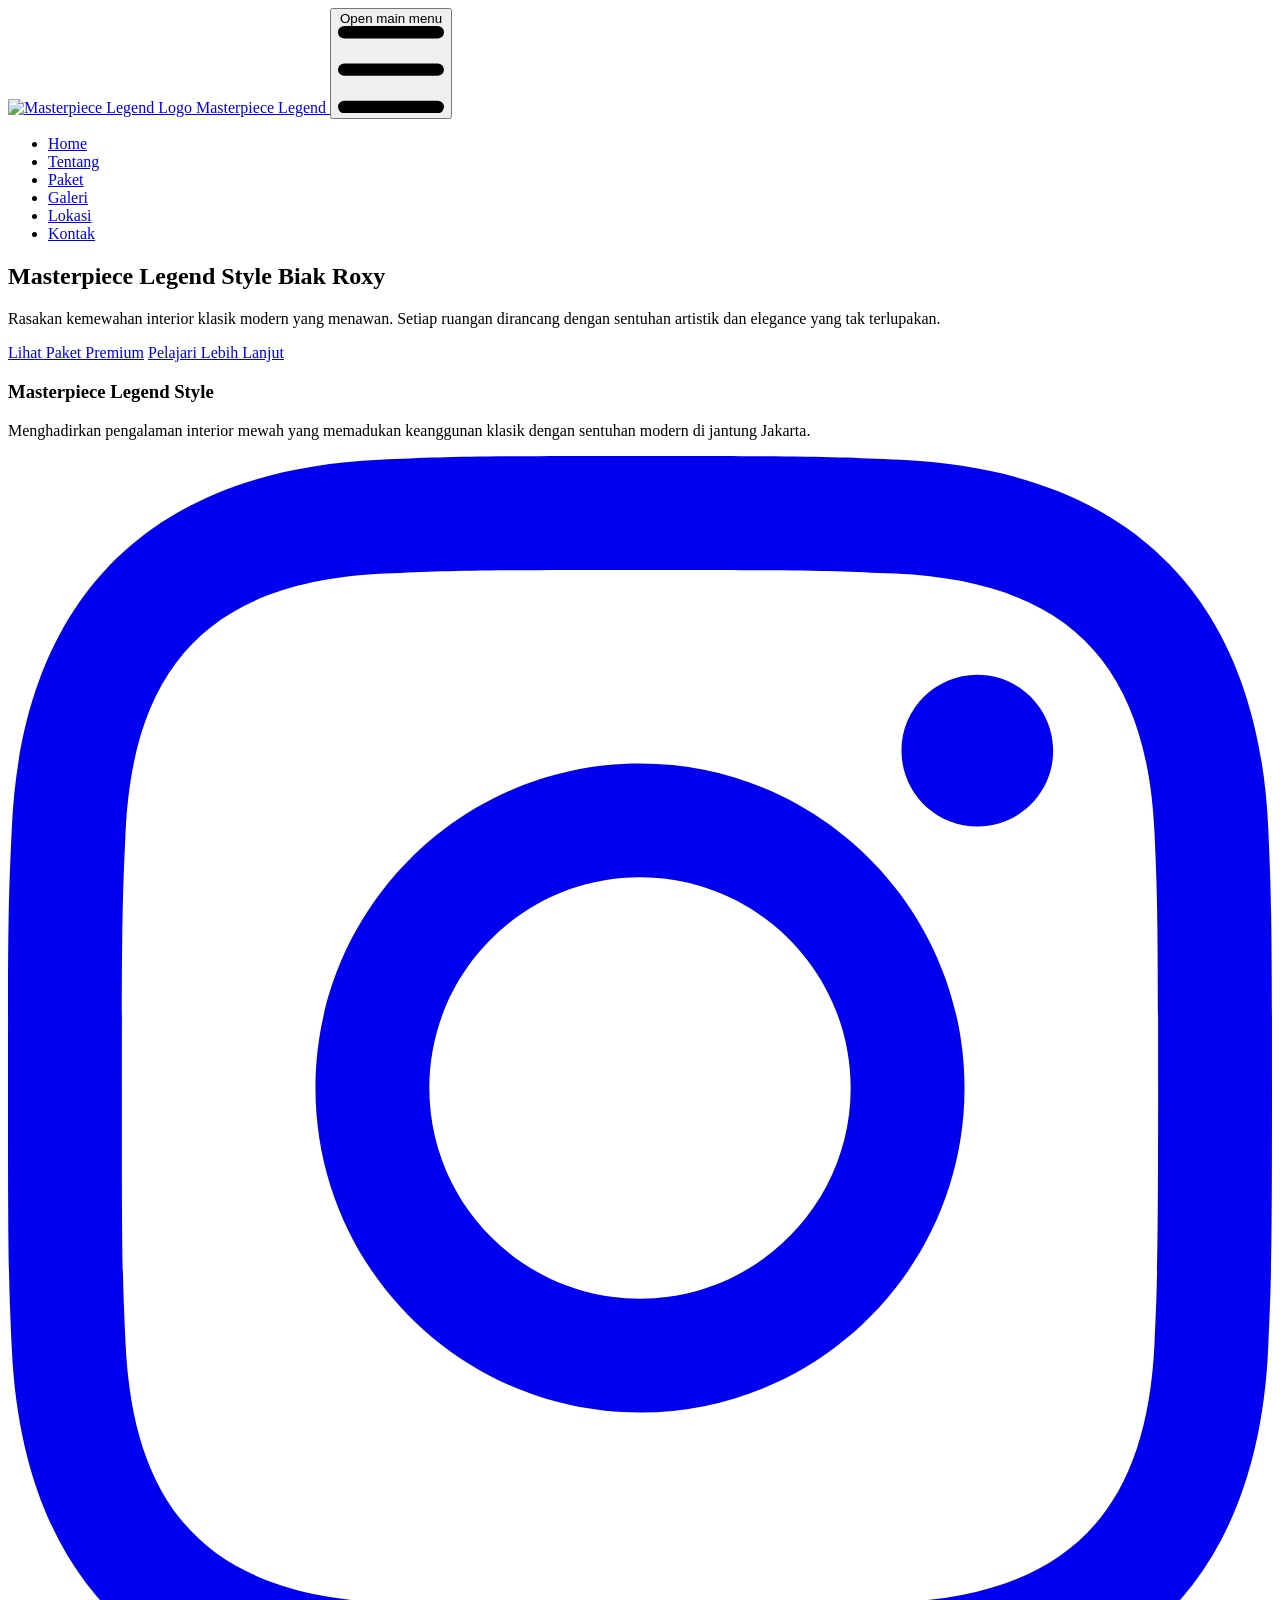
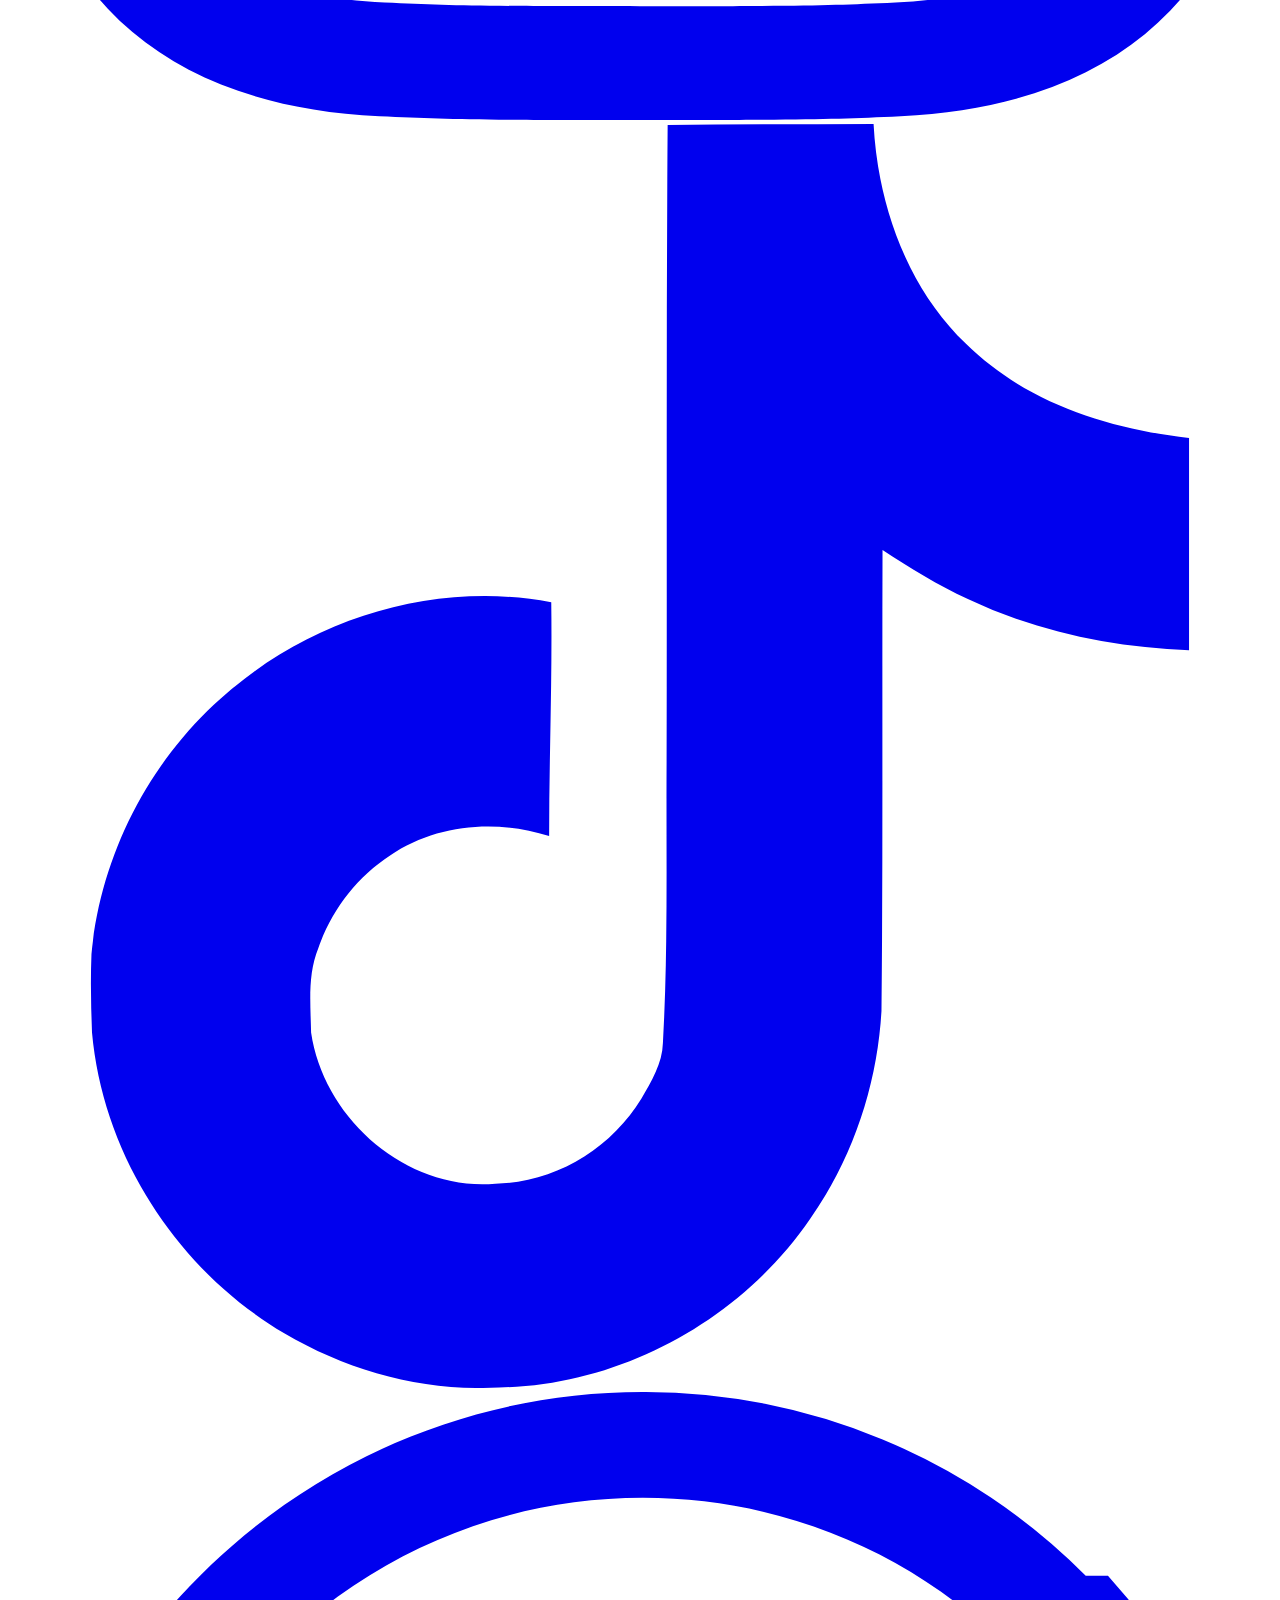
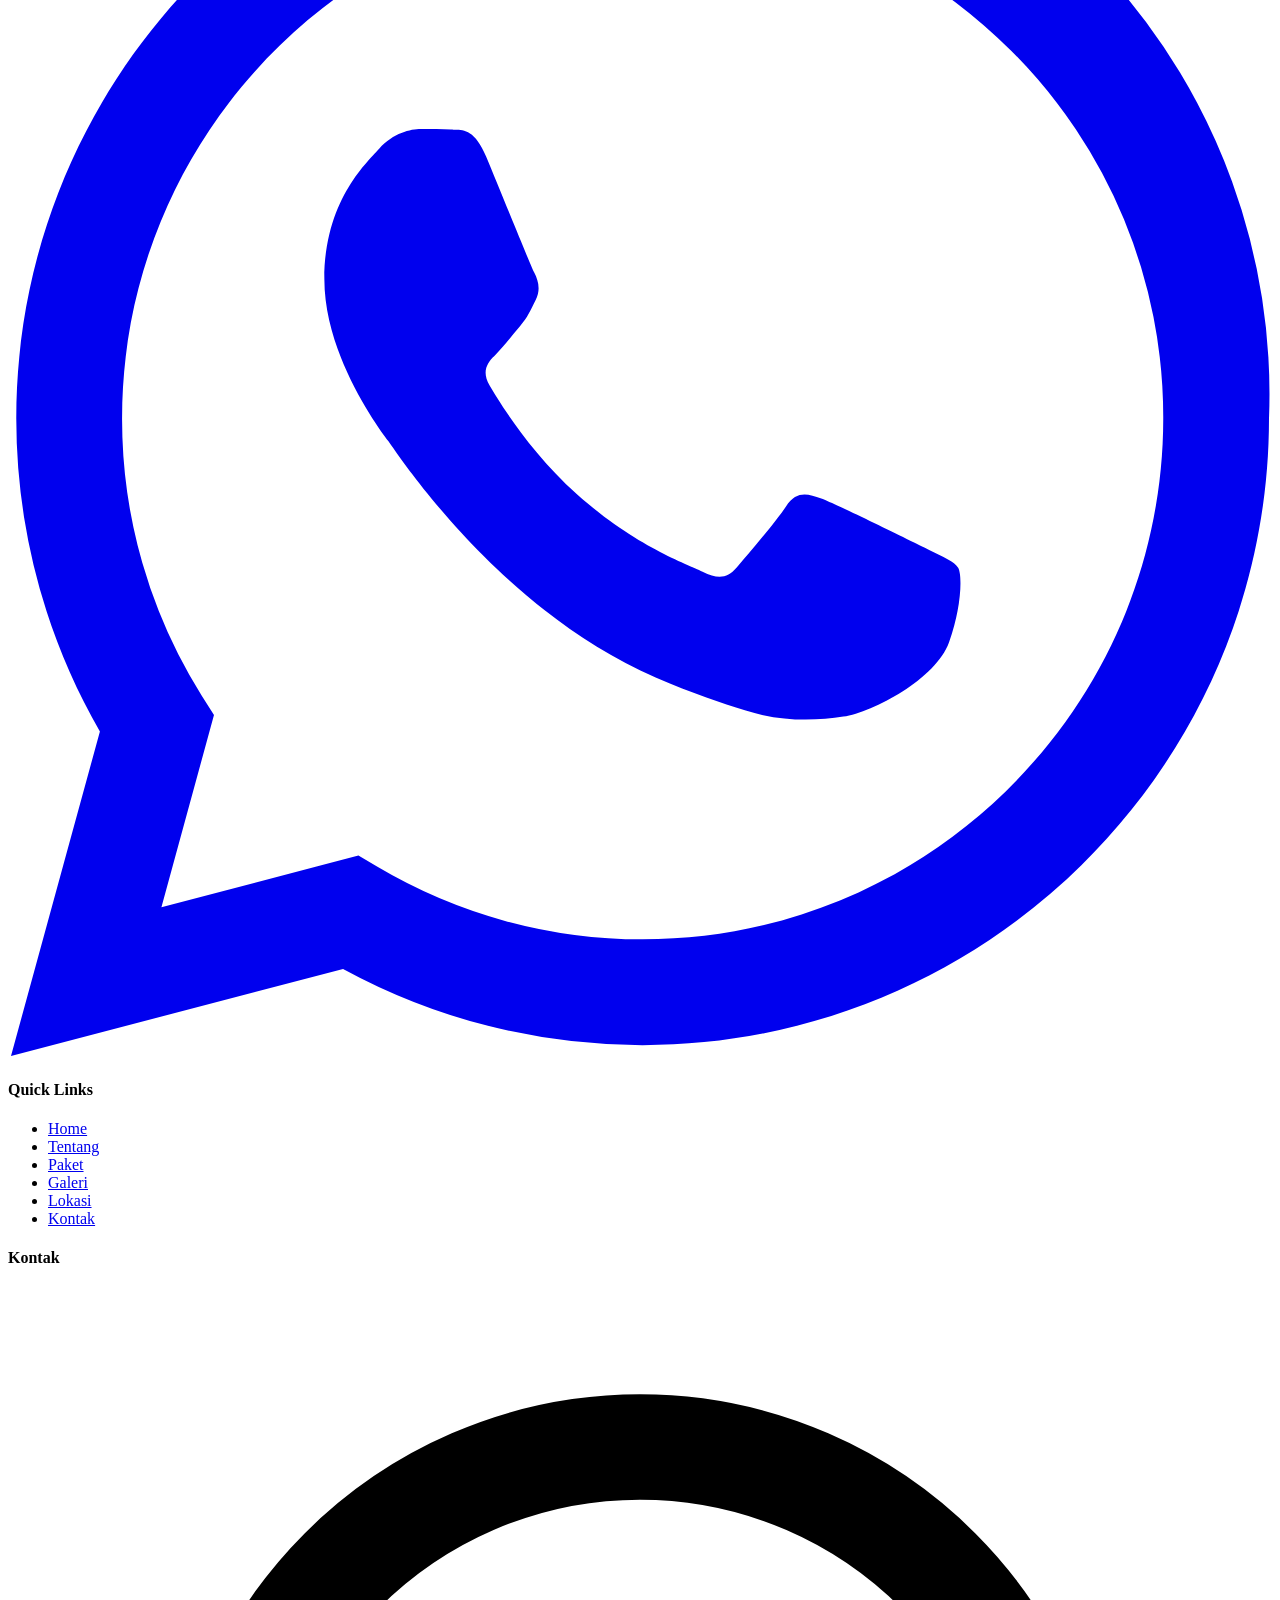
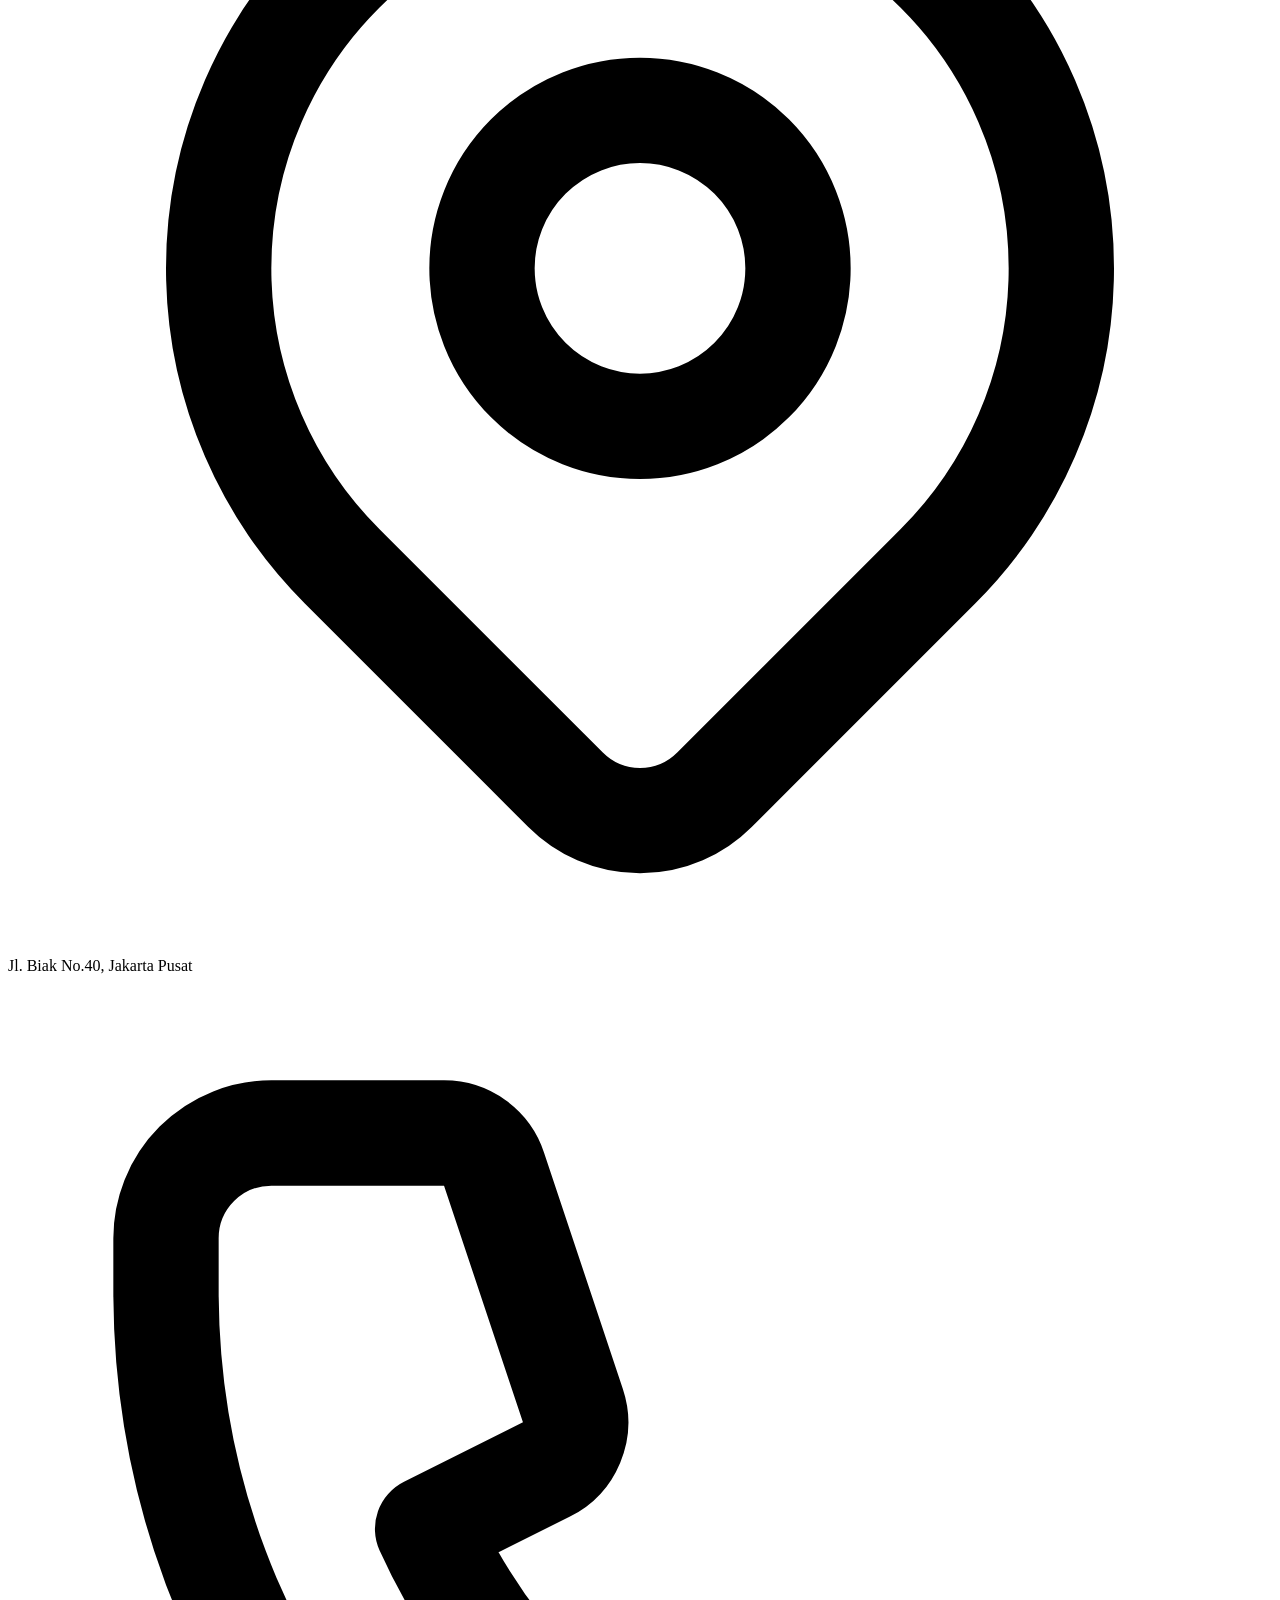
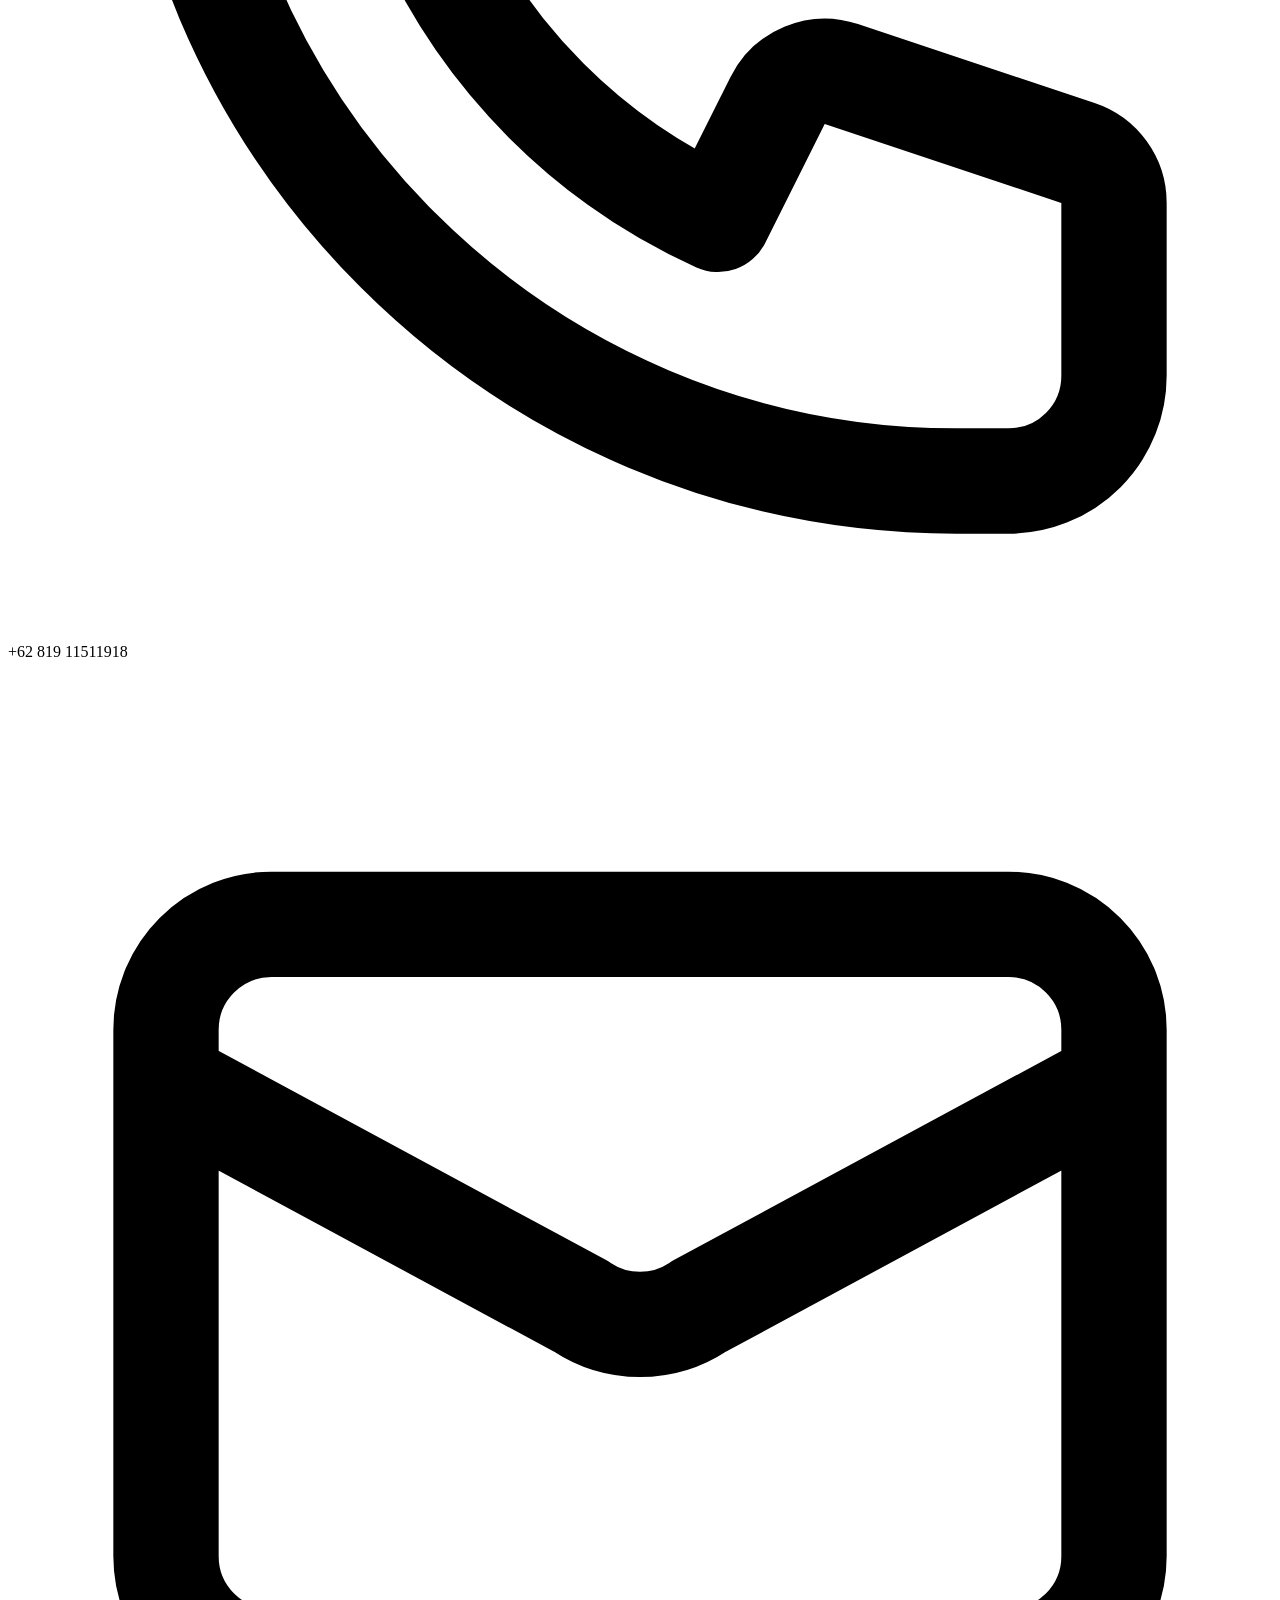
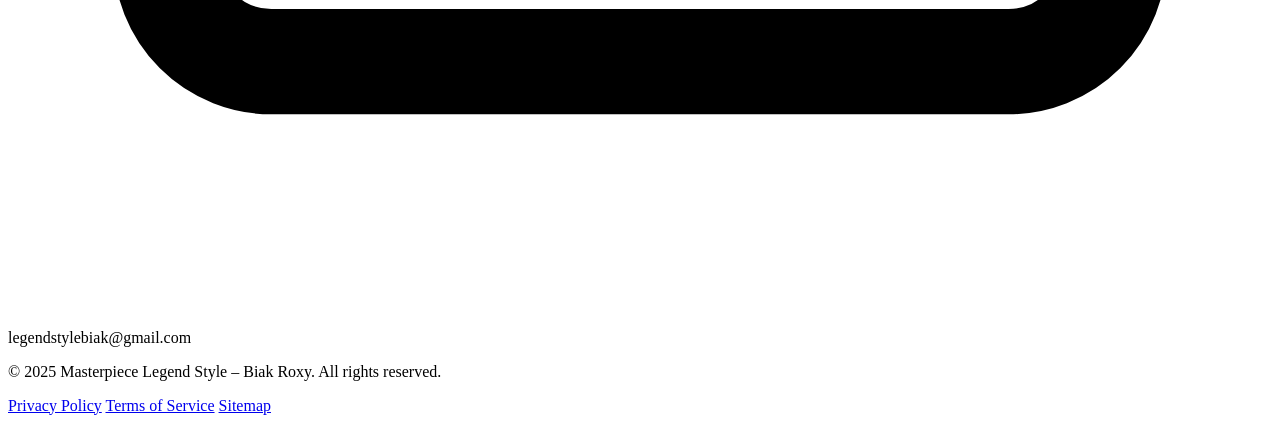
==== index.html @ 308bf0f7 "Create index.html" ====
<!DOCTYPE html>
<html lang="id" class="light">
<head>
    <meta charset="UTF-8">
    <meta name="viewport" content="width=device-width, initial-scale=1.0">
    <title>Masterpiece Legend - Home</title>
    <link rel="stylesheet" href="cs/style.css">
</head>
<body>
    <!-- Navbar -->
    <nav class="bg-white border-gray-200 dark:bg-gray-900 dark:border-gray-700">
        <div class="max-w-screen-xl flex flex-wrap items-center justify-between mx-auto p-4">
            <a href="index.html" class="flex items-center space-x-3">
                <img src="assets/masterpiece-logo.png" class="h-8" alt="Masterpiece Legend Logo" />
                <span class="self-center text-2xl font-semibold whitespace-nowrap dark:text-white">Masterpiece Legend</span>
            </a>
            <button id="navbar-toggle" type="button" class="inline-flex items-center p-2 w-10 h-10 justify-center text-sm text-gray-500 rounded-lg md:hidden hover:bg-gray-100 focus:outline-none focus:ring-2 focus:ring-gray-200 dark:text-gray-400 dark:hover:bg-gray-700 dark:focus:ring-gray-600" aria-controls="navbar-menu" aria-expanded="false">
                <span class="sr-only">Open main menu</span>
                <svg class="w-5 h-5" aria-hidden="true" xmlns="http://www.w3.org/2000/svg" fill="none" viewBox="0 0 17 14">
                    <path stroke="currentColor" stroke-linecap="round" stroke-linejoin="round" stroke-width="2" d="M1 1h15M1 7h15M1 13h15"/>
                </svg>
            </button>
            <div class="hidden w-full md:block md:w-auto" id="navbar-menu">
                <ul class="flex flex-col font-medium p-4 md:p-0 mt-4 border border-gray-100 rounded-lg bg-gray-50 md:space-x-8 md:flex-row md:mt-0 md:border-0 md:bg-white dark:bg-gray-800 md:dark:bg-gray-900 dark:border-gray-700">
                    <li>
                        <a href="index.html" class="nav-item block py-2 px-3 text-white bg-blue-700 rounded-sm md:bg-transparent md:text-blue-700 md:p-0 md:dark:text-blue-500 dark:bg-blue-600 md:dark:bg-transparent" aria-current="page">Home</a>
                    </li>
                    <li>
                        <a href="tentang.html" class="nav-item block py-2 px-3 text-gray-900 rounded-sm hover:bg-gray-100 md:hover:bg-transparent md:border-0 md:hover:text-blue-700 md:p-0 dark:text-white md:dark:hover:text-blue-500 dark:hover:bg-gray-700 dark:hover:text-white md:dark:hover:bg-transparent">Tentang</a>
                    </li>
                    <li>
                        <a href="paket.html" class="nav-item block py-2 px-3 text-gray-900 rounded-sm hover:bg-gray-100 md:hover:bg-transparent md:border-0 md:hover:text-blue-700 md:p-0 dark:text-white md:dark:hover:text-blue-500 dark:hover:bg-gray-700 dark:hover:text-white md:dark:hover:bg-transparent">Paket</a>
                    </li>
                    <li>
                        <a href="galeri.html" class="nav-item block py-2 px-3 text-gray-900 rounded-sm hover:bg-gray-100 md:hover:bg-transparent md:border-0 md:hover:text-blue-700 md:p-0 dark:text-white md:dark:hover:text-blue-500 dark:hover:bg-gray-700 dark:hover:text-white md:dark:hover:bg-transparent">Galeri</a>
                    </li>
                    <li>
                        <a href="lokasi.html" class="nav-item block py-2 px-3 text-gray-900 rounded-sm hover:bg-gray-100 md:hover:bg-transparent md:border-0 md:hover:text-blue-700 md:p-0 dark:text-white md:dark:hover:text-blue-500 dark:hover:bg-gray-700 dark:hover:text-white md:dark:hover:bg-transparent">Lokasi</a>
                    </li>
                    <li>
                        <a href="kontak.html" class="nav-item block py-2 px-3 text-gray-900 rounded-sm hover:bg-gray-100 md:hover:bg-transparent md:border-0 md:hover:text-blue-700 md:p-0 dark:text-white md:dark:hover:text-blue-500 dark:hover:bg-gray-700 dark:hover:text-white md:dark:hover:bg-transparent">Kontak</a>
                    </li>
                </ul>
            </div>
        </div>
    </nav>

    <!-- Hero Section -->
    <section id="home" class="hero">
        <div class="hero-content">
            <div class="fade-in">
                <h1>
                    <span class="block text-primary">Masterpiece</span>
                    <span class="block text-accent">Legend Style</span>
                    <span class="block subtitle">Biak Roxy</span>
                </h1>
                <p>Rasakan kemewahan interior klasik modern yang menawan. Setiap ruangan dirancang dengan sentuhan artistik dan elegance yang tak terlupakan.</p>
                <div class="button-group">
                    <a href="paket.html" class="btn btn-primary">Lihat Paket Premium</a>
                    <a href="tentang.html" class="btn btn-outline">Pelajari Lebih Lanjut</a>
                </div>
            </div>
        </div>
        <!-- Ambient Lighting Effect -->
        <div class="ambient-light"></div>
        <!-- Scroll Indicator -->
        <div class="scroll-indicator">
            <div class="scroll-dot"></div>
        </div>
    </section>

    <!-- Footer -->
    <footer class="footer">
        <div class="container">
            <div class="footer-grid">
                <!-- Brand Section -->
                <div class="footer-brand">
                    <h3>
                        Masterpiece <span class="text-accent">Legend Style</span>
                    </h3>
                    <p>Menghadirkan pengalaman interior mewah yang memadukan keanggunan klasik dengan sentuhan modern di jantung Jakarta.</p>
                    <div class="social-links">
                        <a href="https://www.instagram.com/masterpiecelegendstyleroxy?igsh=azk2Y3hmbWMxd2Fq" class="social-icon">
                            <svg class="w-5 h-5" fill="currentColor" viewBox="0 0 24 24">
                                <path d="M12 2.163c3.204 0 3.584.012 4.85.07 3.252.148 4.771 1.691 4.919 4.919.058 1.265.069 1.645.069 4.849 0 3.205-.012 3.584-.069 4.849-.149 3.225-1.664 4.771-4.919 4.919-1.266.058-1.644.07-4.85.07-3.204 0-3.584-.012-4.849-.07-3.26-.149-4.771-1.699-4.919-4.92-.058-1.265-.07-1.644-.07-4.849 0-3.204.013-3.583.07-4.849.149-3.227 1.664-4.771 4.919-4.919 1.266-.057 1.645-.069 4.849-.069zm0-2.163c-3.259 0-3.667.014-4.947.072-4.358.2-6.78 2.618-6.98 6.98-.059 1.281-.073 1.689-.073 4.948 0 3.259.014 3.668.072 4.948.2 4.358 2.618 6.78 6.98 6.98 1.281.058 1.689.072 4.948.072 3.259 0 3.668-.014 4.948-.072 4.354-.2 6.782-2.618 6.979-6.98.059-1.28.073-1.689.073-4.948 0-3.259-.014-3.667-.072-4.947-.196-4.354-2.617-6.78-6.979-6.98-1.281-.059-1.69-.073-4.949-.073zm0 5.838c-3.403 0-6.162 2.759-6.162 6.162s2.759 6.163 6.162 6.163 6.162-2.759 6.162-6.163c0-3.403-2.759-6.162-6.162-6.162zm0 10.162c-2.209 0-4-1.79-4-4 0-2.209 1.791-4 4-4s4 1.791 4 4c0 2.21-1.791 4-4 4zm6.406-11.845c-.796 0-1.441.645-1.441 1.44s.645 1.44 1.441 1.44c.795 0 1.439-.645 1.439-1.44s-.644-1.44-1.439-1.44z"/>
                            </svg>
                        </a>
                        <a href="https://www.tiktok.com/@masterpiece.legendroxy?_t=ZS-8yXRSlQqPGa&_r=1" class="social-icon">
                            <svg class="w-5 h-5" fill="currentColor" viewBox="0 0 24 24">
                                <path d="M12.525.02c1.31-.02 2.61-.01 3.91-.02.08 1.53.63 3.09 1.75 4.17 1.12 1.11 2.7 1.62 4.24 1.79v4.03c-1.44-.05-2.89-.35-4.2-.97-.57-.26-1.1-.59-1.62-.93-.01 2.92.01 5.84-.02 8.75-.08 1.4-.54 2.79-1.35 3.94-1.31 1.92-3.58 3.17-5.91 3.21-1.43.08-2.86-.31-4.08-1.03-2.02-1.19-3.44-3.37-3.65-5.71-.02-.5-.03-1-.01-1.49.18-1.9 1.12-3.72 2.58-4.96 1.66-1.44 3.98-2.13 6.15-1.72.02 1.48-.04 2.96-.04 4.44-.99-.32-2.15-.23-3.02.37-.63.41-1.11 1.04-1.36 1.75-.21.51-.15 1.07-.14 1.61.24 1.64 1.82 3.02 3.5 2.87 1.12-.01 2.19-.66 2.77-1.61.19-.33.4-.67.41-1.06.1-1.79.06-3.57.07-5.36.01-4.03-.01-8.05.02-12.07z"/>
                            </svg>
                        </a>
                        <a href="https://wa.me/6281911511918" class="social-icon">
                            <svg class="w-5 h-5" fill="currentColor" viewBox="0 0 24 24">
                                <path d="M17.472 14.382c-.297-.149-1.758-.867-2.03-.967-.273-.099-.471-.148-.67.15-.197.297-.767.966-.94 1.164-.173.199-.347.223-.644.075-.297-.15-1.255-.463-2.39-1.475-.883-.788-1.48-1.761-1.653-2.059-.173-.297-.018-.458.13-.606.134-.133.298-.347.446-.52.149-.174.198-.298.298-.497.099-.198.05-.371-.025-.52-.075-.149-.669-1.612-.916-2.207-.242-.579-.487-.5-.669-.51-.173-.008-.371-.01-.57-.01-.198 0-.52.074-.792.372-.272.297-1.04 1.016-1.04 2.479 0 1.462 1.065 2.875 1.213 3.074.149.198 2.096 3.2 5.077 4.487.709.306 1.262.489 1.694.625.712.227 1.36.195 1.871.118.571-.085 1.758-.719 2.006-1.413.248-.694.248-1.289.173-1.413-.074-.124-.272-.198-.57-.347m-5.421 7.403h-.004a9.87 9.87 0 01-5.031-1.378l-.361-.214-3.741.982.998-3.648-.235-.374a9.86 9.86 0 01-1.51-5.26c.001-5.45 4.436-9.884 9.888-9.884 2.64 0 5.122 1.03 6.988 2.898a9.825 9.825 0 012.893 6.994c-.003 5.45-4.437 9.884-9.885 9.884m8.413-18.297A11.815 11.815 0 0012.05 0C5.495 0 .16 5.335.157 11.892c0 2.096.547 4.142 1.588 5.945L.057 24l6.305-1.654a11.882 11.882 0 005.683 1.448h.005c6.554 0 11.89-5.335 11.893-11.893A11.821 11.821 0 0020.885 3.488"/>
                            </svg>
                        </a>
                    </div>
                </div>

                <!-- Quick Links -->
                <div class="footer-links">
                    <h4>Quick Links</h4>
                    <ul>
                        <li><a href="index.html">Home</a></li>
                        <li><a href="tentang.html">Tentang</a></li>
                        <li><a href="paket.html">Paket</a></li>
                        <li><a href="galeri.html">Galeri</a></li>
                        <li><a href="lokasi.html">Lokasi</a></li>
                        <li><a href="kontak.html">Kontak</a></li>
                    </ul>
                </div>

                <!-- Contact Info -->
                <div class="footer-contact">
                    <h4>Kontak</h4>
                    <div class="contact-item">
                        <svg class="icon" fill="none" stroke="currentColor" viewBox="0 0 24 24">
                            <path stroke-linecap="round" stroke-linejoin="round" stroke-width="2" d="M17.657 16.657L13.414 20.9a1.998 1.998 0 01-2.827 0l-4.244-4.243a8 8 0 1111.314 0z" />
                            <path stroke-linecap="round" stroke-linejoin="round" stroke-width="2" d="M15 11a3 3 0 11-6 0 3 3 0 016 0z" />
                        </svg>
                        <span>Jl. Biak No.40, Jakarta Pusat</span>
                    </div>
                    <div class="contact-item">
                        <svg class="icon" fill="none" stroke="currentColor" viewBox="0 0 24 24">
                            <path stroke-linecap="round" stroke-linejoin="round" stroke-width="2" d="M3 5a2 2 0 012-2h3.28a1 1 0 01.948.684l1.498 4.493a1 1 0 01-.502 1.21l-2.257 1.13a11.042 11.042 0 005.516 5.516l1.13-2.257a1 1 0 011.21-.502l4.493 1.498a1 1 0 01.684.949V19a2 2 0 01-2 2h-1C9.716 21 3 14.284 3 6V5z" />
                        </svg>
                        <span>+62 819 11511918</span>
                    </div>
                    <div class="contact-item">
                        <svg class="icon" fill="none" stroke="currentColor" viewBox="0 0 24 24">
                            <path stroke-linecap="round" stroke-linejoin="round" stroke-width="2" d="M3 8l7.89 4.26a2 2 0 002.22 0L21 8M5 19h14a2 2 0 002-2V7a2 2 0 00-2-2H5a2 2 0 00-2 2v10a2 2 0 002 2z" />
                        </svg>
                        <span>legendstylebiak@gmail.com</span>
                    </div>
                </div>
            </div>

            <!-- Bottom Bar -->
            <div class="footer-bottom">
                <p>© 2025 Masterpiece Legend Style – Biak Roxy. All rights reserved.</p>
                <div class="bottom-links">
                    <a href="#">Privacy Policy</a>
                    <a href="#">Terms of Service</a>
                    <a href="#">Sitemap</a>
                </div>
            </div>
        </div>
    </footer>

    <script src="js/script.js"></script>
</body>
</html>
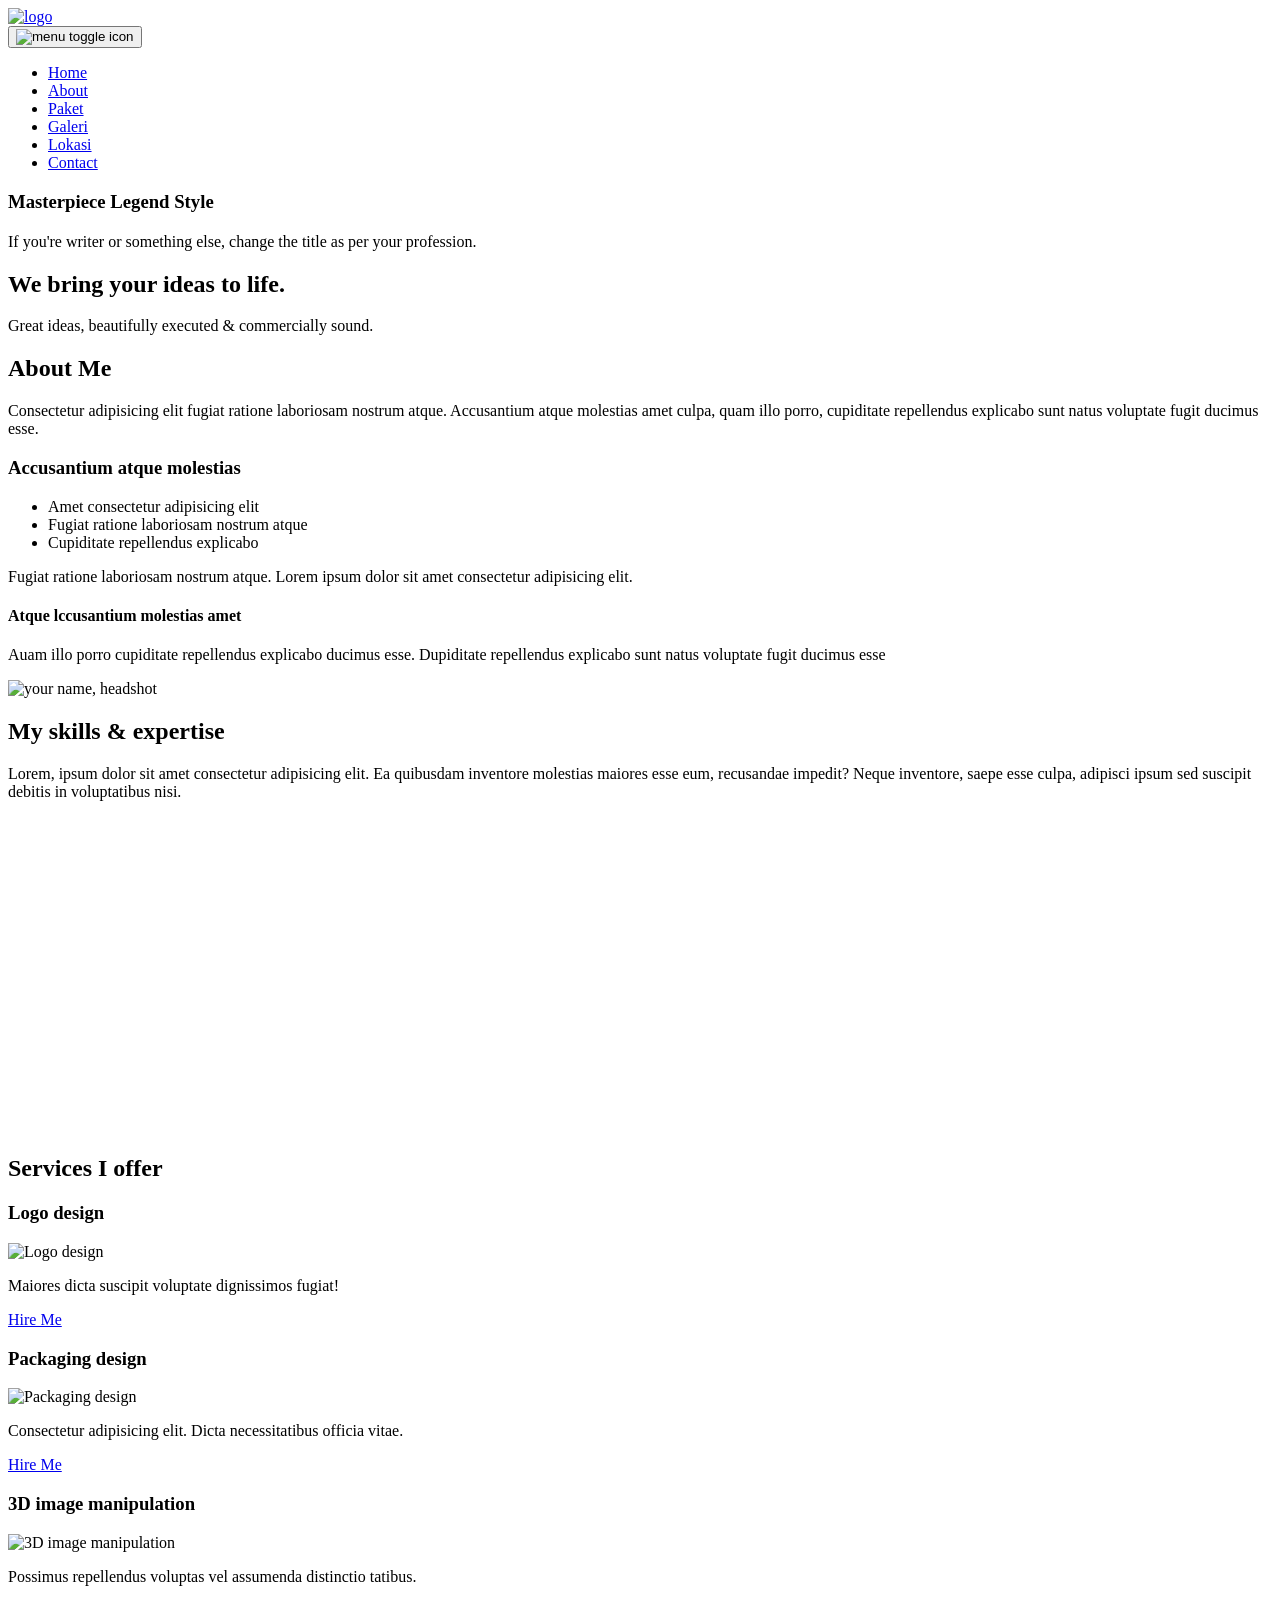
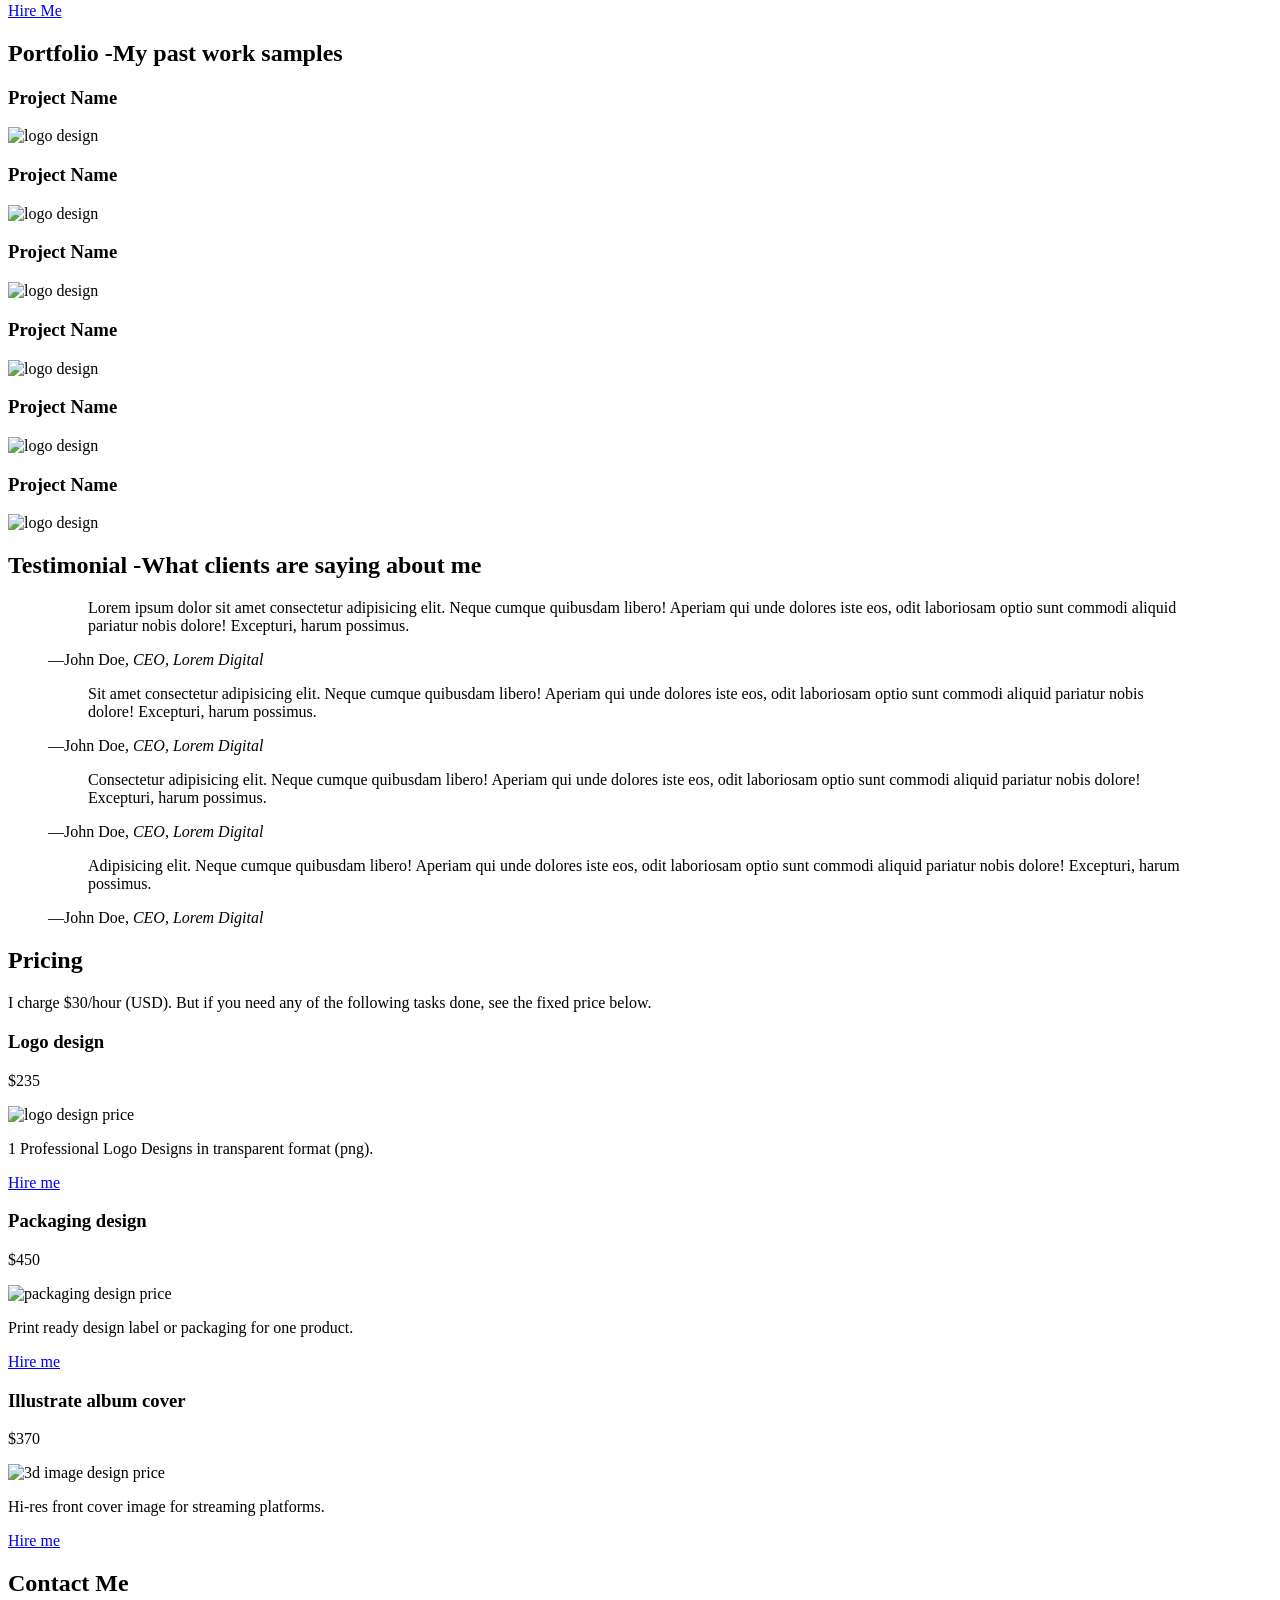
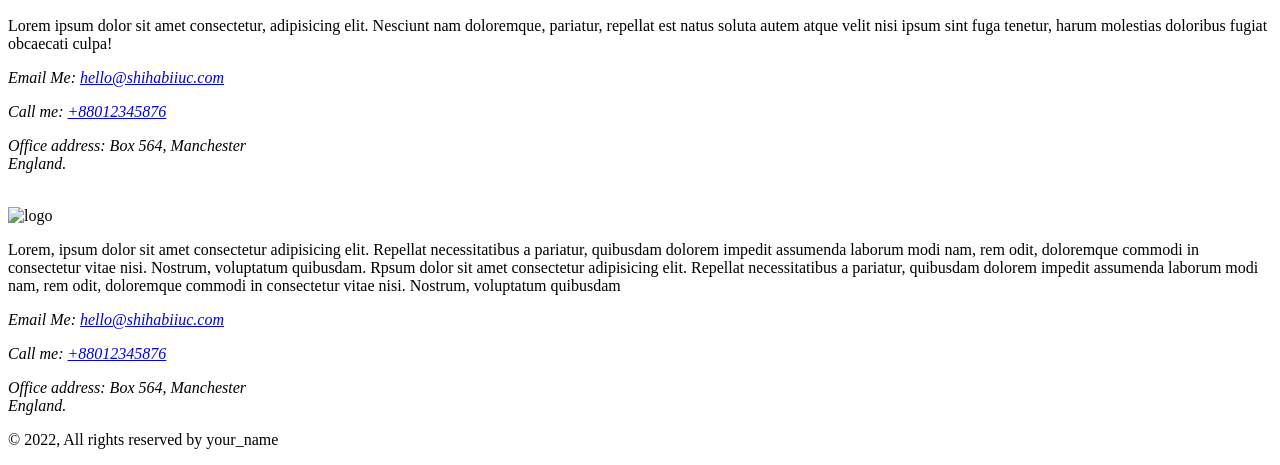
==== commit 667ab860: "Update index.html" ====
--- a/index.html
+++ b/index.html
@@ -1,153 +1,310 @@
 <!DOCTYPE html>
-<html lang="id" class="light">
+<html lang="en">
 <head>
-    <meta charset="UTF-8">
-    <meta name="viewport" content="width=device-width, initial-scale=1.0">
-    <title>Masterpiece Legend - Home</title>
-    <link rel="stylesheet" href="cs/style.css">
+  <meta charset="UTF-8">
+  <meta http-equiv="X-UA-Compatible" content="IE=edge">
+  <meta name="viewport" content="width=device-width, initial-scale=1.0">
+  <link rel="shortcut icon" href="favicon.ico">
+  <!-- google fonts -->
+  <link href="https://fonts.googleapis.com/css2?family=Roboto+Condensed&display=swap" rel="stylesheet">
+  <!-- font-family: 'Roboto Condensed', sans-serif; -->
+  <link href="https://fonts.googleapis.com/css2?family=Oxygen:wght@300;700&display=swap" rel="stylesheet">
+  <!-- font-family: 'Oxygen', sans-serif; -->
+  <link rel="stylesheet" type="text/css" href="css/style.css" >
+  <!-- Twitter Card -->
+  <meta name="twitter:card" content="summary_large_image">
+  <meta name="twitter:site" content="@masterpiecelegend">
+  <meta name="twitter:creator" content="@masterpiece legend">
+  <meta name="twitter:title"
+    content="legendstylebiak">
+  <meta name="twitter:description"
+    content="masterpiece legend style.">
+  <meta name="twitter:image" content="assets/images/masterpiecelegend.jpg">
+  <!-- Twitter Card End -->  
+  <!-- Linkedin & Facebook Card -->
+  <meta property='og:title'
+    content="Your Name -Portfolio" />
+  <meta property='og:image' content="assets/images/masterpiecelegend.jpg" />
+  <meta property="og:type" content="website" /><!--  og:type is only for Facebook-->
+  <meta property='og:description'
+    content="This is a portfolio website template that is free to download and use. You can edit this template and create your portfolio website in half an hour." />
+  <meta property='og:url' content="assets/images/social-media-thumbnail.jpg" />
+  <!-- Linkedin Card End -->
+  <!-- aos -->
+  <link rel="stylesheet" href="https://unpkg.com/aos@next/dist/aos.css" />
+  <title>Masterpiece Legend Style Biak</title>
 </head>
 <body>
-    <!-- Navbar -->
-    <nav class="bg-white border-gray-200 dark:bg-gray-900 dark:border-gray-700">
-        <div class="max-w-screen-xl flex flex-wrap items-center justify-between mx-auto p-4">
-            <a href="index.html" class="flex items-center space-x-3">
-                <img src="assets/masterpiece-logo.png" class="h-8" alt="Masterpiece Legend Logo" />
-                <span class="self-center text-2xl font-semibold whitespace-nowrap dark:text-white">Masterpiece Legend</span>
-            </a>
-            <button id="navbar-toggle" type="button" class="inline-flex items-center p-2 w-10 h-10 justify-center text-sm text-gray-500 rounded-lg md:hidden hover:bg-gray-100 focus:outline-none focus:ring-2 focus:ring-gray-200 dark:text-gray-400 dark:hover:bg-gray-700 dark:focus:ring-gray-600" aria-controls="navbar-menu" aria-expanded="false">
-                <span class="sr-only">Open main menu</span>
-                <svg class="w-5 h-5" aria-hidden="true" xmlns="http://www.w3.org/2000/svg" fill="none" viewBox="0 0 17 14">
-                    <path stroke="currentColor" stroke-linecap="round" stroke-linejoin="round" stroke-width="2" d="M1 1h15M1 7h15M1 13h15"/>
-                </svg>
-            </button>
-            <div class="hidden w-full md:block md:w-auto" id="navbar-menu">
-                <ul class="flex flex-col font-medium p-4 md:p-0 mt-4 border border-gray-100 rounded-lg bg-gray-50 md:space-x-8 md:flex-row md:mt-0 md:border-0 md:bg-white dark:bg-gray-800 md:dark:bg-gray-900 dark:border-gray-700">
-                    <li>
-                        <a href="index.html" class="nav-item block py-2 px-3 text-white bg-blue-700 rounded-sm md:bg-transparent md:text-blue-700 md:p-0 md:dark:text-blue-500 dark:bg-blue-600 md:dark:bg-transparent" aria-current="page">Home</a>
-                    </li>
-                    <li>
-                        <a href="tentang.html" class="nav-item block py-2 px-3 text-gray-900 rounded-sm hover:bg-gray-100 md:hover:bg-transparent md:border-0 md:hover:text-blue-700 md:p-0 dark:text-white md:dark:hover:text-blue-500 dark:hover:bg-gray-700 dark:hover:text-white md:dark:hover:bg-transparent">Tentang</a>
-                    </li>
-                    <li>
-                        <a href="paket.html" class="nav-item block py-2 px-3 text-gray-900 rounded-sm hover:bg-gray-100 md:hover:bg-transparent md:border-0 md:hover:text-blue-700 md:p-0 dark:text-white md:dark:hover:text-blue-500 dark:hover:bg-gray-700 dark:hover:text-white md:dark:hover:bg-transparent">Paket</a>
-                    </li>
-                    <li>
-                        <a href="galeri.html" class="nav-item block py-2 px-3 text-gray-900 rounded-sm hover:bg-gray-100 md:hover:bg-transparent md:border-0 md:hover:text-blue-700 md:p-0 dark:text-white md:dark:hover:text-blue-500 dark:hover:bg-gray-700 dark:hover:text-white md:dark:hover:bg-transparent">Galeri</a>
-                    </li>
-                    <li>
-                        <a href="lokasi.html" class="nav-item block py-2 px-3 text-gray-900 rounded-sm hover:bg-gray-100 md:hover:bg-transparent md:border-0 md:hover:text-blue-700 md:p-0 dark:text-white md:dark:hover:text-blue-500 dark:hover:bg-gray-700 dark:hover:text-white md:dark:hover:bg-transparent">Lokasi</a>
-                    </li>
-                    <li>
-                        <a href="kontak.html" class="nav-item block py-2 px-3 text-gray-900 rounded-sm hover:bg-gray-100 md:hover:bg-transparent md:border-0 md:hover:text-blue-700 md:p-0 dark:text-white md:dark:hover:text-blue-500 dark:hover:bg-gray-700 dark:hover:text-white md:dark:hover:bg-transparent">Kontak</a>
-                    </li>
-                </ul>
-            </div>
-        </div>
-    </nav>
-
-    <!-- Hero Section -->
-    <section id="home" class="hero">
-        <div class="hero-content">
-            <div class="fade-in">
-                <h1>
-                    <span class="block text-primary">Masterpiece</span>
-                    <span class="block text-accent">Legend Style</span>
-                    <span class="block subtitle">Biak Roxy</span>
-                </h1>
-                <p>Rasakan kemewahan interior klasik modern yang menawan. Setiap ruangan dirancang dengan sentuhan artistik dan elegance yang tak terlupakan.</p>
-                <div class="button-group">
-                    <a href="paket.html" class="btn btn-primary">Lihat Paket Premium</a>
-                    <a href="tentang.html" class="btn btn-outline">Pelajari Lebih Lanjut</a>
-                </div>
-            </div>
-        </div>
-        <!-- Ambient Lighting Effect -->
-        <div class="ambient-light"></div>
-        <!-- Scroll Indicator -->
-        <div class="scroll-indicator">
-            <div class="scroll-dot"></div>
-        </div>
-    </section>
-
-    <!-- Footer -->
-    <footer class="footer">
-        <div class="container">
-            <div class="footer-grid">
-                <!-- Brand Section -->
-                <div class="footer-brand">
-                    <h3>
-                        Masterpiece <span class="text-accent">Legend Style</span>
-                    </h3>
-                    <p>Menghadirkan pengalaman interior mewah yang memadukan keanggunan klasik dengan sentuhan modern di jantung Jakarta.</p>
-                    <div class="social-links">
-                        <a href="https://www.instagram.com/masterpiecelegendstyleroxy?igsh=azk2Y3hmbWMxd2Fq" class="social-icon">
-                            <svg class="w-5 h-5" fill="currentColor" viewBox="0 0 24 24">
-                                <path d="M12 2.163c3.204 0 3.584.012 4.85.07 3.252.148 4.771 1.691 4.919 4.919.058 1.265.069 1.645.069 4.849 0 3.205-.012 3.584-.069 4.849-.149 3.225-1.664 4.771-4.919 4.919-1.266.058-1.644.07-4.85.07-3.204 0-3.584-.012-4.849-.07-3.26-.149-4.771-1.699-4.919-4.92-.058-1.265-.07-1.644-.07-4.849 0-3.204.013-3.583.07-4.849.149-3.227 1.664-4.771 4.919-4.919 1.266-.057 1.645-.069 4.849-.069zm0-2.163c-3.259 0-3.667.014-4.947.072-4.358.2-6.78 2.618-6.98 6.98-.059 1.281-.073 1.689-.073 4.948 0 3.259.014 3.668.072 4.948.2 4.358 2.618 6.78 6.98 6.98 1.281.058 1.689.072 4.948.072 3.259 0 3.668-.014 4.948-.072 4.354-.2 6.782-2.618 6.979-6.98.059-1.28.073-1.689.073-4.948 0-3.259-.014-3.667-.072-4.947-.196-4.354-2.617-6.78-6.979-6.98-1.281-.059-1.69-.073-4.949-.073zm0 5.838c-3.403 0-6.162 2.759-6.162 6.162s2.759 6.163 6.162 6.163 6.162-2.759 6.162-6.163c0-3.403-2.759-6.162-6.162-6.162zm0 10.162c-2.209 0-4-1.79-4-4 0-2.209 1.791-4 4-4s4 1.791 4 4c0 2.21-1.791 4-4 4zm6.406-11.845c-.796 0-1.441.645-1.441 1.44s.645 1.44 1.441 1.44c.795 0 1.439-.645 1.439-1.44s-.644-1.44-1.439-1.44z"/>
-                            </svg>
-                        </a>
-                        <a href="https://www.tiktok.com/@masterpiece.legendroxy?_t=ZS-8yXRSlQqPGa&_r=1" class="social-icon">
-                            <svg class="w-5 h-5" fill="currentColor" viewBox="0 0 24 24">
-                                <path d="M12.525.02c1.31-.02 2.61-.01 3.91-.02.08 1.53.63 3.09 1.75 4.17 1.12 1.11 2.7 1.62 4.24 1.79v4.03c-1.44-.05-2.89-.35-4.2-.97-.57-.26-1.1-.59-1.62-.93-.01 2.92.01 5.84-.02 8.75-.08 1.4-.54 2.79-1.35 3.94-1.31 1.92-3.58 3.17-5.91 3.21-1.43.08-2.86-.31-4.08-1.03-2.02-1.19-3.44-3.37-3.65-5.71-.02-.5-.03-1-.01-1.49.18-1.9 1.12-3.72 2.58-4.96 1.66-1.44 3.98-2.13 6.15-1.72.02 1.48-.04 2.96-.04 4.44-.99-.32-2.15-.23-3.02.37-.63.41-1.11 1.04-1.36 1.75-.21.51-.15 1.07-.14 1.61.24 1.64 1.82 3.02 3.5 2.87 1.12-.01 2.19-.66 2.77-1.61.19-.33.4-.67.41-1.06.1-1.79.06-3.57.07-5.36.01-4.03-.01-8.05.02-12.07z"/>
-                            </svg>
-                        </a>
-                        <a href="https://wa.me/6281911511918" class="social-icon">
-                            <svg class="w-5 h-5" fill="currentColor" viewBox="0 0 24 24">
-                                <path d="M17.472 14.382c-.297-.149-1.758-.867-2.03-.967-.273-.099-.471-.148-.67.15-.197.297-.767.966-.94 1.164-.173.199-.347.223-.644.075-.297-.15-1.255-.463-2.39-1.475-.883-.788-1.48-1.761-1.653-2.059-.173-.297-.018-.458.13-.606.134-.133.298-.347.446-.52.149-.174.198-.298.298-.497.099-.198.05-.371-.025-.52-.075-.149-.669-1.612-.916-2.207-.242-.579-.487-.5-.669-.51-.173-.008-.371-.01-.57-.01-.198 0-.52.074-.792.372-.272.297-1.04 1.016-1.04 2.479 0 1.462 1.065 2.875 1.213 3.074.149.198 2.096 3.2 5.077 4.487.709.306 1.262.489 1.694.625.712.227 1.36.195 1.871.118.571-.085 1.758-.719 2.006-1.413.248-.694.248-1.289.173-1.413-.074-.124-.272-.198-.57-.347m-5.421 7.403h-.004a9.87 9.87 0 01-5.031-1.378l-.361-.214-3.741.982.998-3.648-.235-.374a9.86 9.86 0 01-1.51-5.26c.001-5.45 4.436-9.884 9.888-9.884 2.64 0 5.122 1.03 6.988 2.898a9.825 9.825 0 012.893 6.994c-.003 5.45-4.437 9.884-9.885 9.884m8.413-18.297A11.815 11.815 0 0012.05 0C5.495 0 .16 5.335.157 11.892c0 2.096.547 4.142 1.588 5.945L.057 24l6.305-1.654a11.882 11.882 0 005.683 1.448h.005c6.554 0 11.89-5.335 11.893-11.893A11.821 11.821 0 0020.885 3.488"/>
-                            </svg>
-                        </a>
-                    </div>
-                </div>
-
-                <!-- Quick Links -->
-                <div class="footer-links">
-                    <h4>Quick Links</h4>
-                    <ul>
-                        <li><a href="index.html">Home</a></li>
-                        <li><a href="tentang.html">Tentang</a></li>
-                        <li><a href="paket.html">Paket</a></li>
-                        <li><a href="galeri.html">Galeri</a></li>
-                        <li><a href="lokasi.html">Lokasi</a></li>
-                        <li><a href="kontak.html">Kontak</a></li>
-                    </ul>
-                </div>
-
-                <!-- Contact Info -->
-                <div class="footer-contact">
-                    <h4>Kontak</h4>
-                    <div class="contact-item">
-                        <svg class="icon" fill="none" stroke="currentColor" viewBox="0 0 24 24">
-                            <path stroke-linecap="round" stroke-linejoin="round" stroke-width="2" d="M17.657 16.657L13.414 20.9a1.998 1.998 0 01-2.827 0l-4.244-4.243a8 8 0 1111.314 0z" />
-                            <path stroke-linecap="round" stroke-linejoin="round" stroke-width="2" d="M15 11a3 3 0 11-6 0 3 3 0 016 0z" />
-                        </svg>
-                        <span>Jl. Biak No.40, Jakarta Pusat</span>
-                    </div>
-                    <div class="contact-item">
-                        <svg class="icon" fill="none" stroke="currentColor" viewBox="0 0 24 24">
-                            <path stroke-linecap="round" stroke-linejoin="round" stroke-width="2" d="M3 5a2 2 0 012-2h3.28a1 1 0 01.948.684l1.498 4.493a1 1 0 01-.502 1.21l-2.257 1.13a11.042 11.042 0 005.516 5.516l1.13-2.257a1 1 0 011.21-.502l4.493 1.498a1 1 0 01.684.949V19a2 2 0 01-2 2h-1C9.716 21 3 14.284 3 6V5z" />
-                        </svg>
-                        <span>+62 819 11511918</span>
-                    </div>
-                    <div class="contact-item">
-                        <svg class="icon" fill="none" stroke="currentColor" viewBox="0 0 24 24">
-                            <path stroke-linecap="round" stroke-linejoin="round" stroke-width="2" d="M3 8l7.89 4.26a2 2 0 002.22 0L21 8M5 19h14a2 2 0 002-2V7a2 2 0 00-2-2H5a2 2 0 00-2 2v10a2 2 0 002 2z" />
-                        </svg>
-                        <span>legendstylebiak@gmail.com</span>
-                    </div>
-                </div>
-            </div>
-
-            <!-- Bottom Bar -->
-            <div class="footer-bottom">
-                <p>© 2025 Masterpiece Legend Style – Biak Roxy. All rights reserved.</p>
-                <div class="bottom-links">
-                    <a href="#">Privacy Policy</a>
-                    <a href="#">Terms of Service</a>
-                    <a href="#">Sitemap</a>
-                </div>
-            </div>
-        </div>
-    </footer>
-
-    <script src="js/script.js"></script>
+  <nav class="site-header">
+    <div class="nav-logo">
+      <a href="index.html">
+        <img src="assets/images/logo.png" alt="logo" width="314" height="60">
+      </a>
+    </div>
+    <button class="hamburger"><img src="assets/images/menu.png" alt="menu toggle icon"></button>
+    <div class="nav-links">
+      <ul>
+        <li><a href="index.html">Home</a></li>
+        <li><a href="#about">About</a></li>
+        <li><a href="#paket">Paket</a></li>
+        <li><a href="#Galeri">Galeri</a></li>
+        <li><a href="#Lokasi">Lokasi</a></li>
+    
+    
+        <li><a href="#contact">Contact</a></li>
+      </ul>
+    </div>
+  </nav><!-- .site-header -->
+  <section class="banner">
+    <div class="banner--content"
+    data-aos="fade-in"
+    data-aos-duration="2000"
+    >
+      <h3 class="name">Masterpiece Legend Style</h3>
+      <h1 class="designation"> </h1>
+      <p class="tagline">If you&apos;re writer or something else, change the title as per your profession.</p>
+    </div>    
+  </section><!-- .banner -->
+  <section class="promo">
+    <div class="content"
+    data-aos="fade-up"
+    data-aos-offset="50"
+    >
+      <h2>We bring your <span class="bold">ideas</span> to life<span class="orange">.</span></h2>
+      <p>Great ideas, beautifully executed & commercially sound.</p>
+    </div>
+  </section>
+  <section id="about">
+    <div class="content">
+      <h2>About Me</h2>
+      <div class="about-container">
+        <div class="about-container-left"
+        data-aos="fade-up-right"
+        data-aos-duration="1000"
+        >
+          <p>Consectetur adipisicing elit fugiat ratione laboriosam nostrum atque. Accusantium atque molestias amet culpa, quam illo porro, cupiditate repellendus explicabo sunt natus voluptate fugit ducimus esse.</p>
+          <h3>Accusantium atque molestias</h3>
+          <ul>
+            <li>Amet consectetur adipisicing elit</li>
+            <li>Fugiat ratione laboriosam nostrum atque</li>
+            <li>Cupiditate repellendus explicabo</li>
+          </ul>
+          <p>Fugiat ratione laboriosam nostrum atque. Lorem ipsum dolor sit amet consectetur adipisicing elit.</p>
+          <h4>Atque lccusantium molestias amet</h4>
+          <p>Auam illo porro cupiditate repellendus explicabo ducimus esse. Dupiditate repellendus explicabo sunt natus voluptate fugit ducimus esse</p>
+        </div>
+        <div class="about-container-right"
+        data-aos="fade-up-left"
+        data-aos-duration="1500"
+        >
+          <img src="assets/images/headshot.jpg" alt="your name, headshot">
+        </div>
+      </div>
+    </div>
+  </section><!-- #about -->
+  <section id="skill">
+    <div class="content skill--content">
+      <div class="left">
+        <h2>My skills &amp; expertise</h2>
+        <p>Lorem, ipsum dolor sit amet consectetur adipisicing elit. Ea quibusdam inventore molestias maiores esse eum, recusandae impedit? Neque inventore, saepe esse culpa, adipisci ipsum sed suscipit debitis in voluptatibus nisi.</p>
+      </div>
+      <div class="right">
+        <div class="item"
+        data-aos="flip-left"
+        data-aos-duration="1000"
+        >
+          <img src="assets/images/photoshop.png" alt="Photoshop">
+          <h3>Abode Photoshop</h3>
+          <p>laboriosam temporibus harum culpa recusandae nemo tempora ut vitae earum quo.</p>
+        </div>
+        <div class="item"
+        data-aos="flip-right"
+        data-aos-duration="2000"
+        >
+          <img src="assets/images/illustrator.png" alt="Illustrator">
+          <h3>Abode Illustrator</h3>
+          <p>Sunt doloribus perferendis officia soluta enim optio distinctio exercitationem.</p>
+        </div>
+        <div class="item"
+        data-aos="flip-left"
+        data-aos-duration="1500"
+        >
+          <img src="assets/images/indesign.png" alt="InDesign">
+          <h3>Abode InDesign</h3>
+          <p>Lorem ipsum dolor sit amet consectetur adipisicing elit qui debitis.</p>
+        </div>
+      </div>
+    </div>
+  </section><!-- #skill -->
+  <section id="service">
+    <h2>Services I offer</h2>
+    <div class="content service--content" 
+    data-aos="fade-up"
+    data-aos-duration="3000"
+    >
+      <div class="item">
+        <h3>Logo design</h3>
+        <img src="assets/images/logo-design.png" alt="Logo design">
+        <p>Maiores dicta suscipit voluptate dignissimos fugiat!</p>
+        <a href="#contact">Hire Me</a>
+      </div><!-- .item -->
+      <div class="item">
+        <h3>Packaging design</h3>
+        <img src="assets/images/packaging-design.png" alt="Packaging design">
+        <p>Consectetur adipisicing elit. Dicta necessitatibus officia vitae.</p>
+        <a href="#contact">Hire Me</a>
+      </div><!-- .item -->
+      <div class="item">
+        <h3>3D image manipulation</h3>
+        <img src="assets/images/3d-image-design.png" alt="3D image manipulation">
+        <p>Possimus repellendus voluptas vel assumenda distinctio tatibus.</p>
+        <a href="#contact">Hire Me</a>
+      </div><!-- .item -->
+    </div>
+  </section><!-- #service -->
+  <section id="portfolio">
+    <h2 class="center">Portfolio -My past work samples</h2>
+    <div class="content portfolio--content">
+      <div class="item">
+        <h3>Project Name</h3>
+        <img src="assets/images/project-one.jpg" alt="logo design">
+      </div><!-- item -->
+      <div class="item">
+        <h3>Project Name</h3>
+        <img src="assets/images/project-two.jpg" alt="logo design">
+      </div><!-- item -->
+      <div class="item">
+        <h3>Project Name</h3>
+        <img src="assets/images/project-three.png" alt="logo design">
+      </div><!-- item -->
+      <div class="item">
+        <h3>Project Name</h3>
+        <img src="assets/images/project-four.jpg" alt="logo design">
+      </div><!-- item -->
+      <div class="item">
+        <h3>Project Name</h3>
+        <img src="assets/images/project-five.jpg" alt="logo design">
+      </div><!-- item -->
+      <div class="item">
+        <h3>Project Name</h3>
+        <img src="assets/images/project-six.jpg" alt="logo design">
+      </div><!-- item -->
+    </div>
+  </section><!-- portfolio -->
+  <section id="testimonial">
+    <h2>Testimonial -What clients are saying about me</h2>
+    <div class="content testimonial--content">
+      <div class="item">
+        <figure>
+          <blockquote cite="https://www.huxley.net/bnw/four.html">
+              <p>Lorem ipsum dolor sit amet consectetur adipisicing elit. Neque cumque quibusdam libero! Aperiam qui unde dolores iste eos, odit laboriosam optio sunt commodi aliquid pariatur nobis dolore! Excepturi, harum possimus.</p>
+          </blockquote>
+          <figcaption>—John Doe, <cite>CEO, Lorem Digital</cite></figcaption>
+        </figure>
+      </div><!-- item -->
+      <div class="item">
+        <figure>
+          <blockquote cite="https://www.huxley.net/bnw/four.html">
+              <p>Sit amet consectetur adipisicing elit. Neque cumque quibusdam libero! Aperiam qui unde dolores iste eos, odit laboriosam optio sunt commodi aliquid pariatur nobis dolore! Excepturi, harum possimus.</p>
+          </blockquote>
+          <figcaption>—John Doe, <cite>CEO, Lorem Digital</cite></figcaption>
+        </figure>
+      </div><!-- item -->
+      <div class="item">
+        <figure>
+          <blockquote cite="https://www.huxley.net/bnw/four.html">
+              <p>Consectetur adipisicing elit. Neque cumque quibusdam libero! Aperiam qui unde dolores iste eos, odit laboriosam optio sunt commodi aliquid pariatur nobis dolore! Excepturi, harum possimus.</p>
+          </blockquote>
+          <figcaption>—John Doe, <cite>CEO, Lorem Digital</cite></figcaption>
+        </figure>
+      </div><!-- item -->
+      <div class="item">
+        <figure>
+          <blockquote cite="https://www.huxley.net/bnw/four.html">
+              <p>Adipisicing elit. Neque cumque quibusdam libero! Aperiam qui unde dolores iste eos, odit laboriosam optio sunt commodi aliquid pariatur nobis dolore! Excepturi, harum possimus.</p>
+          </blockquote>
+          <figcaption>—John Doe, <cite>CEO, Lorem Digital</cite></figcaption>
+        </figure>
+      </div><!-- item -->
+    </div><!-- .testimonial--content -->
+  </section><!-- testimonial -->
+  <section id="pricing" 
+  data-aos="fade-up"
+  data-aos-duration="1000"
+  data-aos-offset="50"
+  >
+    <h2 class="center">Pricing</h2>
+    <p class="center">I charge $30/hour (USD). But if you need any of the following tasks done, see the fixed price below.</p>
+    <div class="pricing--content">
+      <div class="item">
+        <h3>Logo design</h3>
+        <p class="price">$235</p>
+        <img src="assets/images/logo-design.png" alt="logo design price">
+        <p class="description">1 Professional Logo Designs in transparent format (png).</p>
+        <a href="#contact">Hire me</a>
+      </div><!-- item -->
+      <div class="item">
+        <h3>Packaging design</h3>
+        <p class="price">$450</p>
+        <img src="assets/images/packaging-design.png" alt="packaging design price">
+        <p class="description">Print ready design label or packaging for one product.</p>
+        <a href="#contact">Hire me</a>
+      </div><!-- item -->
+      <div class="item">
+        <h3>Illustrate album cover</h3>
+        <p class="price">$370</p>
+        <img src="assets/images/3d-image-design.png" alt="3d image design price">
+        <p class="description">Hi-res front cover image for streaming platforms.</p>
+        <a href="#contact">Hire me</a>
+      </div><!-- item -->
+    </div><!-- pricing--content -->
+  </section><!-- #pricing-->
+  <section id="contact">
+    <div class="content">
+      <h2 class="center">Contact Me</h2>
+      <p class="center contact-detail">Lorem ipsum dolor sit amet consectetur, adipisicing elit. Nesciunt nam doloremque, pariatur, repellat est natus soluta autem atque velit nisi ipsum sint fuga tenetur, harum molestias doloribus fugiat obcaecati culpa!</p>
+      <address>
+        <p>Email Me: <a href="mailto:hello@shihabiiuc.com">hello@shihabiiuc.com</a></p>
+        <p></p>Call me: <a href="tel:+88012345876">+88012345876</a></p>
+        <p>Office address: Box 564, Manchester<br>
+          England.</p>
+      </address>
+    </div>
+  </section>
+  <div class="social-share"
+  data-aos="fade-up"
+  data-aos-offset="200"
+  data-aos-anchor-placement="center-top"
+  >
+    <a href="https://www.facebook.com/sharer/sharer.php?u=https://shihabiiuc.github.io/portfolio/index.html" target="_blank"><img src="assets/svg/facebook.svg" alt="share on facebook"></a>
+    <a href="https://twitter.com/intent/tweet?url=https://shihabiiuc.github.io/portfolio/index.html&text=" target="_blank"><img src="assets/svg/twitter.svg" alt="share on twitter"></a>
+    <a href="https://pinterest.com/pin/create/button/?url=https://shihabiiuc.github.io/portfolio/index.html&media=&description=" target="_blank"><img src="assets/svg/pinterest.svg" alt="share on pinterest"></a>
+    <a href="https://www.linkedin.com/shareArticle?mini=true&url=https://shihabiiuc.github.io/portfolio/index.html" target="_blank"><img src="assets/svg/linkedin.svg" alt="share on linkedin"></a>
+  </div>
+  <footer class="site-footer">
+    <div class="content site-footer--content">
+      <div class="footer-left">
+        <img src="assets/images/logo-footer.png" alt="logo">
+        <p>Lorem, ipsum dolor sit amet consectetur adipisicing elit. Repellat necessitatibus a pariatur, quibusdam dolorem impedit assumenda laborum modi nam, rem odit, doloremque commodi in consectetur vitae nisi. Nostrum, voluptatum quibusdam. Rpsum dolor sit amet consectetur adipisicing elit. Repellat necessitatibus a pariatur, quibusdam dolorem impedit assumenda laborum modi nam, rem odit, doloremque commodi in consectetur vitae nisi. Nostrum, voluptatum quibusdam</p>
+      </div>
+      <div class="footer-right">
+        <address>
+          <p>Email Me: <a href="mailto:hello@shihabiiuc.com">hello@shihabiiuc.com</a></p>
+          <p></p>Call me: <a href="tel:+88012345876">+88012345876</a></p>
+          <p>Office address: Box 564, Manchester<br>
+            England.</p>
+        </address>
+      </div>
+    </div>
+    <div class="copyright-notice">
+      <p>&copy; <time datetime="2022">2022,</time> All rights reserved by your_name</p>
+    </div>
+  </footer>
+  <script src="js/script.js"></script>
+  <!-- aos -->
+  <script src="https://unpkg.com/aos@next/dist/aos.js"></script>
+  <script>
+    AOS.init();
+  </script>
 </body>
 </html>
